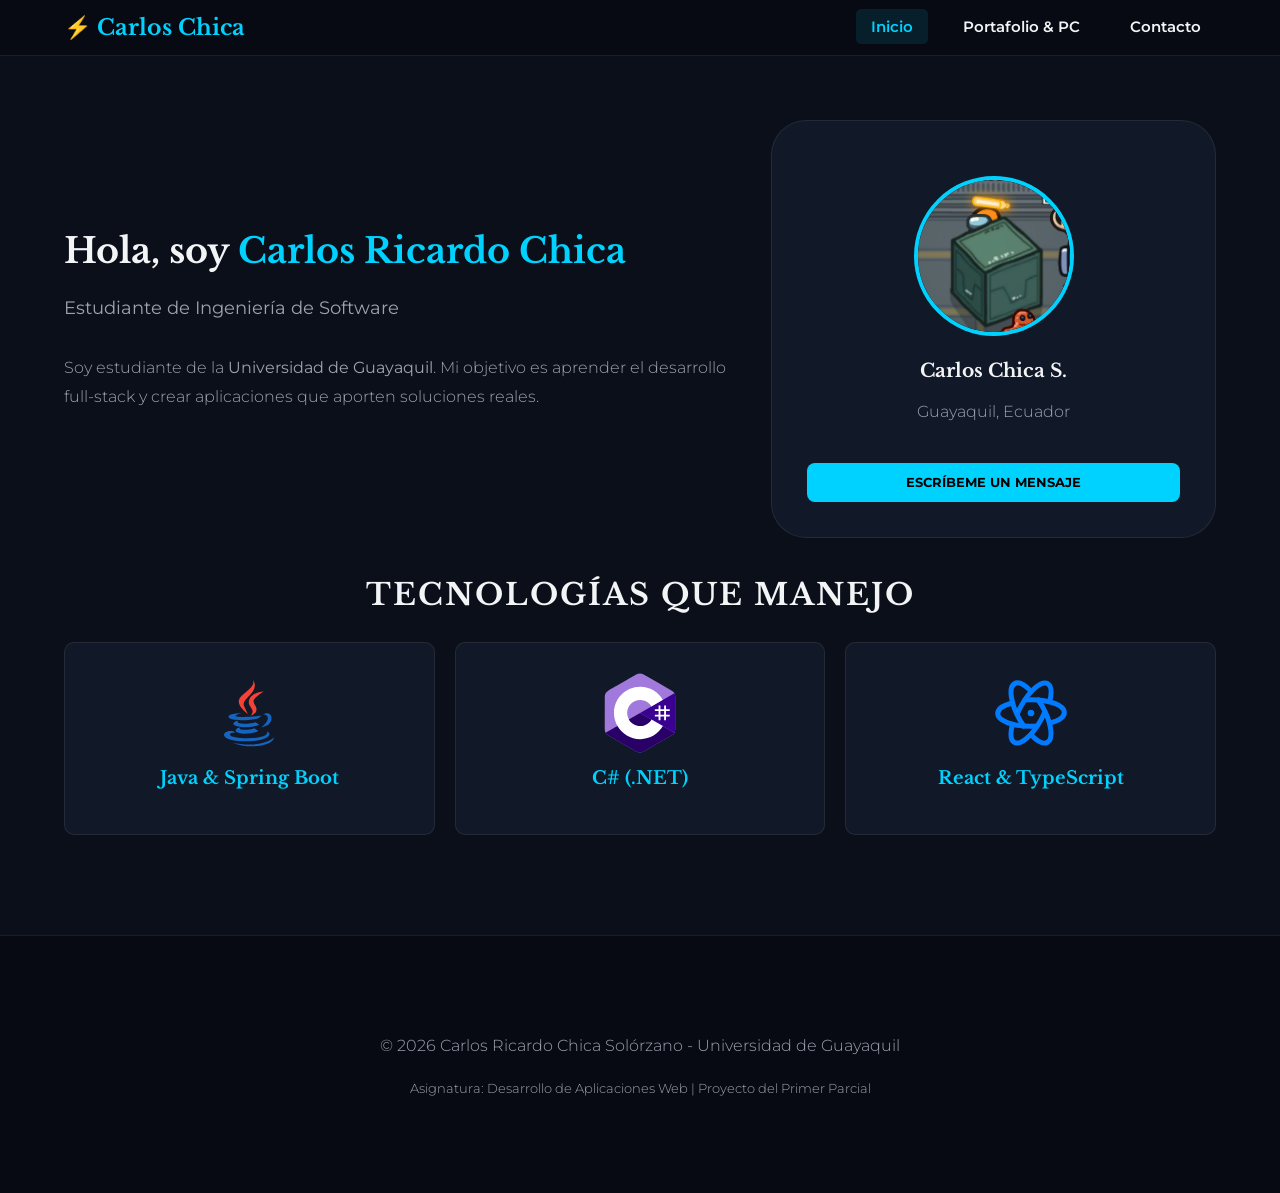
==== index.html @ 8f32634f "portafolio" ====
<!doctype html>
<html lang="es">
  <head>
    <meta charset="UTF-8" />
    <meta name="viewport" content="width=device-width, initial-scale=1.0" />
    <title>Carlos Chica | Inicio</title>
    <link rel="preload" href="css/Normalize.css" as="style" />
    <link rel="stylesheet" href="css/Normalize.css" />
    <link rel="preconnect" href="https://fonts.googleapis.com" />
    <link rel="preconnect" href="https://fonts.gstatic.com" crossorigin />
    <link
      href="https://fonts.googleapis.com/css2?family=Libre+Baskerville:wght@400;700&family=Montserrat:wght@300;400;600;700;800&display=swap"
      rel="stylesheet"
    />
    <link rel="preload" href="css/estilos.css" as="style" />
    <link href="css/estilos.css" rel="stylesheet" />
  </head>
  <body>
    <header>
      <nav class="barra-navegacion">
        <div class="nav-container">
          <a href="index.html" class="logo">⚡ Carlos Chica</a>
          <button class="menu-toggle" onclick="toggleMenu()">☰</button>
          <ul class="enlaces-nav" id="menu-links">
            <li><a href="index.html" class="activo">Inicio</a></li>
            <li><a href="portafolio.html">Portafolio &amp; PC</a></li>
            <li><a href="contacto.html">Contacto</a></li>
          </ul>
        </div>
      </nav>
    </header>

    <main class="contenedor">
      <section class="hero-section">
        <div class="hero-contenido">
          <h1>Hola, soy <span>Carlos Ricardo Chica</span></h1>
          <p class="hero-subtitulo">Estudiante de Ingeniería de Software</p>
          <p>
            Soy estudiante de la <strong>Universidad de Guayaquil</strong>. Mi
            objetivo es aprender el desarrollo full-stack y crear aplicaciones
            que aporten soluciones reales.
          </p>
        </div>

        <div class="perfil-card">
          <img
            src="public/imagen_deber.png"
            alt="Foto de perfil"
            class="foto-perfil"
          />
          <h3>Carlos Chica S.</h3>
          <p>Guayaquil, Ecuador</p>
          <a
            href="contacto.html"
            class="btn-enviar"
            style="
              padding: 1.2rem;
              font-size: 1.3rem;
              margin-top: 2rem;
              display: inline-block;
              text-decoration: none;
            "
          >
            Escríbeme un mensaje
          </a>
        </div>
      </section>

      <section class="seccion-tecnologias">
        <h2>Tecnologías que manejo</h2>
        <div class="lenguajes">
          <article class="lenguaje">
            <img src="public/java.svg" alt="Java" />
            <h3>Java &amp; Spring Boot</h3>
          </article>
          <article class="lenguaje">
            <img src="public/logo.svg" alt="C# .NET" />
            <h3>C# (.NET)</h3>
          </article>
          <article class="lenguaje">
            <img src="public/react.svg" alt="React" />
            <h3>React &amp; TypeScript</h3>
          </article>
        </div>
      </section>
    </main>

    <footer>
      <div class="contenedor">
        <p>© 2026 Carlos Ricardo Chica Solórzano - Universidad de Guayaquil</p>
        <p
          style="
            font-size: 1.3rem;
            margin-top: 10px;
            color: var(--texto-secundario);
          "
        >
          Asignatura: Desarrollo de Aplicaciones Web | Proyecto del Primer
          Parcial
        </p>
      </div>
    </footer>

    <script src="js/app.js"></script>
  </body>
</html>
---- css/estilos.css ----
:root {
  --bg-principal: #0b0f19;
  --bg-tarjeta: #111827;
  --bg-navegacion: #070a12;
  --texto-principal: #f3f4f6;
  --texto-secundario: #9ca3af;
  --primario: #00d2ff;
  --acento: #ff6b6b;
  --exito: #10b981;
  --borde: rgba(255, 255, 255, 0.08);
  --fuente-titulo: "Libre Baskerville", serif;
  --fuente-cuerpo: "Montserrat", sans-serif;
}

html {
  font-size: 62.5%;
  box-sizing: border-box;
  scroll-behavior: smooth;
}

body {
  font-size: 1.6rem;
  font-family: var(--fuente-cuerpo);
  background-color: var(--bg-principal);
  color: var(--texto-principal);
  margin: 0;
}

*,
*:before,
*:after {
  box-sizing: inherit;
}

h1,
h2,
h3 {
  font-family: var(--fuente-titulo);
  margin: 0 0 1.5rem 0;
}

p {
  line-height: 1.8;
  color: var(--texto-secundario);
  font-weight: 300;
}

.contenedor {
  max-width: 120rem;
  width: 90%;
  margin: 0 auto;
  padding: 4rem 0;
}

main.contenedor {
  padding-top: 12rem;
}

/* --- NAVEGACION --- */
.barra-navegacion {
  position: fixed;
  top: 0;
  left: 0;
  width: 100%;
  background-color: var(--bg-navegacion);
  border-bottom: 1px solid var(--borde);
  z-index: 1000;
}

.nav-container {
  display: flex;
  justify-content: space-between;
  align-items: center;
  max-width: 120rem;
  width: 90%;
  margin: 0 auto;
  padding: 1.5rem 0;
}

.logo {
  font-family: var(--fuente-titulo);
  font-weight: 700;
  font-size: 2.2rem;
  color: var(--primario);
  text-decoration: none;
}

.enlaces-nav {
  display: flex;
  align-items: center;
  gap: 2rem;
  list-style: none;
  margin: 0;
  padding: 0;
}

.enlaces-nav a {
  color: var(--texto-principal);
  text-decoration: none;
  font-weight: 600;
  font-size: 1.5rem;
  padding: 0.8rem 1.5rem;
  border-radius: 0.5rem;
}

.enlaces-nav a:hover,
.enlaces-nav a.activo {
  color: var(--primario);
  background-color: rgba(0, 210, 255, 0.1);
}

.menu-toggle {
  display: none;
  background: none;
  border: none;
  color: var(--texto-principal);
  font-size: 2.5rem;
  cursor: pointer;
}

/* --- HERO --- */
.hero-section {
  display: grid;
  grid-template-columns: 1fr;
  gap: 4rem;
  align-items: center;
}

@media (min-width: 768px) {
  .hero-section {
    grid-template-columns: 1.2fr 0.8fr;
  }
}

.hero-contenido h1 {
  font-size: 3.5rem;
  line-height: 1.2;
  margin-bottom: 2rem;
}

.hero-contenido h1 span {
  color: var(--primario);
}

.hero-subtitulo {
  font-size: 1.8rem;
  font-weight: 400;
  margin-bottom: 3rem;
  color: var(--texto-secundario);
}

.perfil-card {
  background-color: var(--bg-tarjeta);
  border-radius: 3.5rem;
  padding: 3.5rem;
  text-align: center;
  border: 1px solid var(--borde);
}

.foto-perfil {
  width: 160px;
  height: 160px;
  border-radius: 50%;
  object-fit: cover;
  border: 4px solid var(--primario);
  margin: 2rem auto;
}

/* --- TECNOLOGIAS --- */
.seccion-tecnologias h2 {
  padding-top: 4rem;
  text-align: center;
  font-size: 3rem;
  text-transform: uppercase;
  letter-spacing: 2px;
  margin-bottom: 3rem;
}

.lenguajes {
  display: grid;
  grid-template-columns: 1fr;
  gap: 2rem;
}

@media (min-width: 768px) {
  .lenguajes {
    grid-template-columns: repeat(3, 1fr);
  }
}

.lenguaje {
  display: flex;
  flex-direction: column;
  align-items: center;
  background-color: var(--bg-tarjeta);
  padding: 3rem;
  border-radius: 1rem;
  border: 1px solid var(--borde);
}

.lenguaje img {
  height: 8rem;
  width: 8rem;
  margin-bottom: 1.5rem;
}

.lenguaje h3 {
  color: var(--primario);
  font-size: 1.8rem;
}

/* --- TITULO DE SECCION --- */
.seccion-titulo {
  text-align: center;
  margin-bottom: 4rem;
}

.seccion-titulo h2 {
  font-size: 3rem;
  text-transform: uppercase;
  letter-spacing: 2px;
}

/* --- CAROUSEL --- */
.carousel-container {
  position: relative;
  max-width: 800px;
  margin: 0 auto 5rem;
  overflow: hidden;
  border-radius: 1rem;
  border: 1px solid var(--borde);
}

.carousel-slides {
  display: flex;
  transition: transform 0.5s ease;
}

.slide {
  min-width: 100%;
  position: relative;
  aspect-ratio: 16/9;
  background-color: #000;
}

.slide img {
  width: 100%;
  height: 100%;
  object-fit: cover;
  opacity: 0.65;
}

.slide-caption {
  position: absolute;
  bottom: 0;
  left: 0;
  width: 100%;
  padding: 3rem;
  background: linear-gradient(transparent, rgba(0, 0, 0, 0.85));
  color: #fff;
}

.slide-caption h3 {
  font-size: 2.2rem;
  color: var(--primario);
  margin-bottom: 0.5rem;
}

.carousel-btn {
  position: absolute;
  top: 50%;
  transform: translateY(-50%);
  background-color: rgba(0, 0, 0, 0.6);
  color: #fff;
  border: none;
  width: 45px;
  height: 45px;
  border-radius: 50%;
  cursor: pointer;
  font-size: 1.8rem;
  z-index: 10;
}

.carousel-btn:hover {
  background-color: var(--primario);
}

.carousel-btn.prev {
  left: 15px;
}
.carousel-btn.next {
  right: 15px;
}

.carousel-dots {
  position: absolute;
  bottom: 20px;
  left: 50%;
  transform: translateX(-50%);
  display: flex;
  gap: 1rem;
  z-index: 10;
}

.dot {
  width: 10px;
  height: 10px;
  border-radius: 50%;
  background-color: rgba(255, 255, 255, 0.4);
  cursor: pointer;
}

.dot.activo {
  background-color: var(--primario);
}

/* --- HARDWARE --- */
.hardware-grid {
  display: grid;
  grid-template-columns: 1fr;
  gap: 3rem;
  margin-top: 3rem;
}

@media (min-width: 768px) {
  .hardware-grid {
    grid-template-columns: repeat(3, 1fr);
  }
}

.hardware-card {
  background-color: var(--bg-tarjeta);
  border-radius: 1rem;
  padding: 2.5rem;
  border: 1px solid var(--borde);
}

.hardware-card h3 {
  color: var(--primario);
  font-size: 1.8rem;
  border-bottom: 1px solid var(--borde);
  padding-bottom: 0.8rem;
  margin-bottom: 1.5rem;
}

/* --- FORMULARIO --- */
.form-contenedor {
  background-color: var(--bg-tarjeta);
  border-radius: 1rem;
  padding: 4rem;
  max-width: 650px;
  margin: 0 auto;
  border: 1px solid var(--borde);
}

.formulario fieldset {
  border: none;
}

.formulario legend {
  text-align: center;
  font-size: 1.8rem;
  text-transform: uppercase;
  font-weight: 700;
  margin-bottom: 2rem;
  color: var(--primario);
}

.campo {
  margin-bottom: 2.5rem;
}

.campo textarea {
  height: 15rem;
  resize: none;
}

.campo label {
  display: block;
  font-weight: 600;
  margin-bottom: 1rem;
  font-size: 1.4rem;
  color: var(--texto-principal);
}

.input-text {
  width: 100%;
  padding: 1.5rem;
  background-color: var(--bg-principal);
  border: 1px solid var(--borde);
  color: var(--texto-principal);
  border-radius: 0.8rem;
  font-family: var(--fuente-cuerpo);
  font-size: 1.5rem;
}

.input-text:focus {
  outline: none;
  border-color: var(--primario);
}

.enviar {
  margin-top: 1rem;
}

.btn-enviar {
  background-color: var(--primario);
  color: #000;
  border: none;
  padding: 1.8rem 3rem;
  font-size: 1.5rem;
  font-weight: 700;
  text-transform: uppercase;
  border-radius: 0.8rem;
  width: 100%;
  cursor: pointer;
}

/* --- MENSAJES DINAMICOS --- */
.error {
  background-color: var(--acento);
  color: #fff;
  text-align: center;
  padding: 1.5rem;
  margin-top: 2rem;
  font-weight: 700;
  border-radius: 1rem;
  font-size: 1.4rem;
}

.correcto {
  background-color: var(--exito);
  color: #fff;
  text-align: center;
  padding: 1.5rem;
  margin-top: 2rem;
  font-weight: 700;
  border-radius: 1rem;
  font-size: 1.4rem;
}

/* --- FOOTER --- */
footer {
  background-color: var(--bg-navegacion);
  border-top: 1px solid var(--borde);
  padding: 4rem 0;
  text-align: center;
  margin-top: 6rem;
}

/* --- RESPONSIVE --- */
@media (max-width: 768px) {
  .enlaces-nav {
    display: none;
    flex-direction: column;
    position: absolute;
    top: 100%;
    left: 0;
    width: 100%;
    background-color: var(--bg-navegacion);
    padding: 2rem 0;
    border-bottom: 1px solid var(--borde);
  }

  .enlaces-nav.activo {
    display: flex;
  }

  .menu-toggle {
    display: block;
  }
}
---- css/estilos.css ----
:root {
  --bg-principal: #0b0f19;
  --bg-tarjeta: #111827;
  --bg-navegacion: #070a12;
  --texto-principal: #f3f4f6;
  --texto-secundario: #9ca3af;
  --primario: #00d2ff;
  --acento: #ff6b6b;
  --exito: #10b981;
  --borde: rgba(255, 255, 255, 0.08);
  --fuente-titulo: "Libre Baskerville", serif;
  --fuente-cuerpo: "Montserrat", sans-serif;
}

html {
  font-size: 62.5%;
  box-sizing: border-box;
  scroll-behavior: smooth;
}

body {
  font-size: 1.6rem;
  font-family: var(--fuente-cuerpo);
  background-color: var(--bg-principal);
  color: var(--texto-principal);
  margin: 0;
}

*,
*:before,
*:after {
  box-sizing: inherit;
}

h1,
h2,
h3 {
  font-family: var(--fuente-titulo);
  margin: 0 0 1.5rem 0;
}

p {
  line-height: 1.8;
  color: var(--texto-secundario);
  font-weight: 300;
}

.contenedor {
  max-width: 120rem;
  width: 90%;
  margin: 0 auto;
  padding: 4rem 0;
}

main.contenedor {
  padding-top: 12rem;
}

/* --- NAVEGACION --- */
.barra-navegacion {
  position: fixed;
  top: 0;
  left: 0;
  width: 100%;
  background-color: var(--bg-navegacion);
  border-bottom: 1px solid var(--borde);
  z-index: 1000;
}

.nav-container {
  display: flex;
  justify-content: space-between;
  align-items: center;
  max-width: 120rem;
  width: 90%;
  margin: 0 auto;
  padding: 1.5rem 0;
}

.logo {
  font-family: var(--fuente-titulo);
  font-weight: 700;
  font-size: 2.2rem;
  color: var(--primario);
  text-decoration: none;
}

.enlaces-nav {
  display: flex;
  align-items: center;
  gap: 2rem;
  list-style: none;
  margin: 0;
  padding: 0;
}

.enlaces-nav a {
  color: var(--texto-principal);
  text-decoration: none;
  font-weight: 600;
  font-size: 1.5rem;
  padding: 0.8rem 1.5rem;
  border-radius: 0.5rem;
}

.enlaces-nav a:hover,
.enlaces-nav a.activo {
  color: var(--primario);
  background-color: rgba(0, 210, 255, 0.1);
}

.menu-toggle {
  display: none;
  background: none;
  border: none;
  color: var(--texto-principal);
  font-size: 2.5rem;
  cursor: pointer;
}

/* --- HERO --- */
.hero-section {
  display: grid;
  grid-template-columns: 1fr;
  gap: 4rem;
  align-items: center;
}

@media (min-width: 768px) {
  .hero-section {
    grid-template-columns: 1.2fr 0.8fr;
  }
}

.hero-contenido h1 {
  font-size: 3.5rem;
  line-height: 1.2;
  margin-bottom: 2rem;
}

.hero-contenido h1 span {
  color: var(--primario);
}

.hero-subtitulo {
  font-size: 1.8rem;
  font-weight: 400;
  margin-bottom: 3rem;
  color: var(--texto-secundario);
}

.perfil-card {
  background-color: var(--bg-tarjeta);
  border-radius: 3.5rem;
  padding: 3.5rem;
  text-align: center;
  border: 1px solid var(--borde);
}

.foto-perfil {
  width: 160px;
  height: 160px;
  border-radius: 50%;
  object-fit: cover;
  border: 4px solid var(--primario);
  margin: 2rem auto;
}

/* --- TECNOLOGIAS --- */
.seccion-tecnologias h2 {
  padding-top: 4rem;
  text-align: center;
  font-size: 3rem;
  text-transform: uppercase;
  letter-spacing: 2px;
  margin-bottom: 3rem;
}

.lenguajes {
  display: grid;
  grid-template-columns: 1fr;
  gap: 2rem;
}

@media (min-width: 768px) {
  .lenguajes {
    grid-template-columns: repeat(3, 1fr);
  }
}

.lenguaje {
  display: flex;
  flex-direction: column;
  align-items: center;
  background-color: var(--bg-tarjeta);
  padding: 3rem;
  border-radius: 1rem;
  border: 1px solid var(--borde);
}

.lenguaje img {
  height: 8rem;
  width: 8rem;
  margin-bottom: 1.5rem;
}

.lenguaje h3 {
  color: var(--primario);
  font-size: 1.8rem;
}

/* --- TITULO DE SECCION --- */
.seccion-titulo {
  text-align: center;
  margin-bottom: 4rem;
}

.seccion-titulo h2 {
  font-size: 3rem;
  text-transform: uppercase;
  letter-spacing: 2px;
}

/* --- CAROUSEL --- */
.carousel-container {
  position: relative;
  max-width: 800px;
  margin: 0 auto 5rem;
  overflow: hidden;
  border-radius: 1rem;
  border: 1px solid var(--borde);
}

.carousel-slides {
  display: flex;
  transition: transform 0.5s ease;
}

.slide {
  min-width: 100%;
  position: relative;
  aspect-ratio: 16/9;
  background-color: #000;
}

.slide img {
  width: 100%;
  height: 100%;
  object-fit: cover;
  opacity: 0.65;
}

.slide-caption {
  position: absolute;
  bottom: 0;
  left: 0;
  width: 100%;
  padding: 3rem;
  background: linear-gradient(transparent, rgba(0, 0, 0, 0.85));
  color: #fff;
}

.slide-caption h3 {
  font-size: 2.2rem;
  color: var(--primario);
  margin-bottom: 0.5rem;
}

.carousel-btn {
  position: absolute;
  top: 50%;
  transform: translateY(-50%);
  background-color: rgba(0, 0, 0, 0.6);
  color: #fff;
  border: none;
  width: 45px;
  height: 45px;
  border-radius: 50%;
  cursor: pointer;
  font-size: 1.8rem;
  z-index: 10;
}

.carousel-btn:hover {
  background-color: var(--primario);
}

.carousel-btn.prev {
  left: 15px;
}
.carousel-btn.next {
  right: 15px;
}

.carousel-dots {
  position: absolute;
  bottom: 20px;
  left: 50%;
  transform: translateX(-50%);
  display: flex;
  gap: 1rem;
  z-index: 10;
}

.dot {
  width: 10px;
  height: 10px;
  border-radius: 50%;
  background-color: rgba(255, 255, 255, 0.4);
  cursor: pointer;
}

.dot.activo {
  background-color: var(--primario);
}

/* --- HARDWARE --- */
.hardware-grid {
  display: grid;
  grid-template-columns: 1fr;
  gap: 3rem;
  margin-top: 3rem;
}

@media (min-width: 768px) {
  .hardware-grid {
    grid-template-columns: repeat(3, 1fr);
  }
}

.hardware-card {
  background-color: var(--bg-tarjeta);
  border-radius: 1rem;
  padding: 2.5rem;
  border: 1px solid var(--borde);
}

.hardware-card h3 {
  color: var(--primario);
  font-size: 1.8rem;
  border-bottom: 1px solid var(--borde);
  padding-bottom: 0.8rem;
  margin-bottom: 1.5rem;
}

/* --- FORMULARIO --- */
.form-contenedor {
  background-color: var(--bg-tarjeta);
  border-radius: 1rem;
  padding: 4rem;
  max-width: 650px;
  margin: 0 auto;
  border: 1px solid var(--borde);
}

.formulario fieldset {
  border: none;
}

.formulario legend {
  text-align: center;
  font-size: 1.8rem;
  text-transform: uppercase;
  font-weight: 700;
  margin-bottom: 2rem;
  color: var(--primario);
}

.campo {
  margin-bottom: 2.5rem;
}

.campo textarea {
  height: 15rem;
  resize: none;
}

.campo label {
  display: block;
  font-weight: 600;
  margin-bottom: 1rem;
  font-size: 1.4rem;
  color: var(--texto-principal);
}

.input-text {
  width: 100%;
  padding: 1.5rem;
  background-color: var(--bg-principal);
  border: 1px solid var(--borde);
  color: var(--texto-principal);
  border-radius: 0.8rem;
  font-family: var(--fuente-cuerpo);
  font-size: 1.5rem;
}

.input-text:focus {
  outline: none;
  border-color: var(--primario);
}

.enviar {
  margin-top: 1rem;
}

.btn-enviar {
  background-color: var(--primario);
  color: #000;
  border: none;
  padding: 1.8rem 3rem;
  font-size: 1.5rem;
  font-weight: 700;
  text-transform: uppercase;
  border-radius: 0.8rem;
  width: 100%;
  cursor: pointer;
}

/* --- MENSAJES DINAMICOS --- */
.error {
  background-color: var(--acento);
  color: #fff;
  text-align: center;
  padding: 1.5rem;
  margin-top: 2rem;
  font-weight: 700;
  border-radius: 1rem;
  font-size: 1.4rem;
}

.correcto {
  background-color: var(--exito);
  color: #fff;
  text-align: center;
  padding: 1.5rem;
  margin-top: 2rem;
  font-weight: 700;
  border-radius: 1rem;
  font-size: 1.4rem;
}

/* --- FOOTER --- */
footer {
  background-color: var(--bg-navegacion);
  border-top: 1px solid var(--borde);
  padding: 4rem 0;
  text-align: center;
  margin-top: 6rem;
}

/* --- RESPONSIVE --- */
@media (max-width: 768px) {
  .enlaces-nav {
    display: none;
    flex-direction: column;
    position: absolute;
    top: 100%;
    left: 0;
    width: 100%;
    background-color: var(--bg-navegacion);
    padding: 2rem 0;
    border-bottom: 1px solid var(--borde);
  }

  .enlaces-nav.activo {
    display: flex;
  }

  .menu-toggle {
    display: block;
  }
}
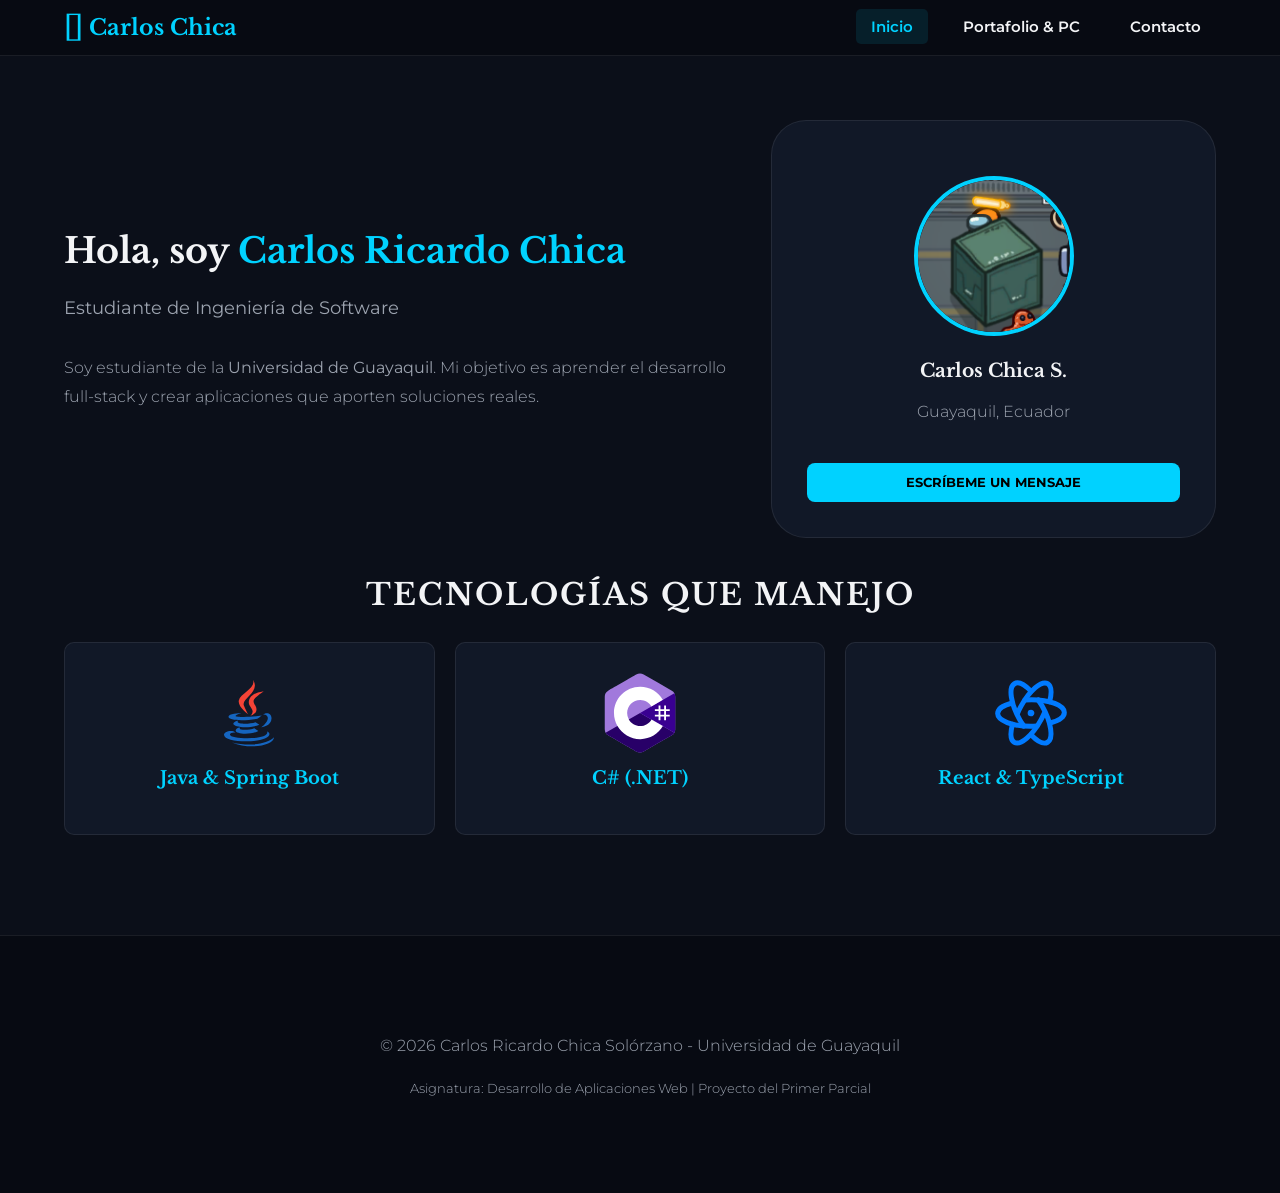
==== commit 7e33c3ff: "actualizacion de archivos" ====
--- a/index.html
+++ b/index.html
@@ -19,7 +19,7 @@
     <header>
       <nav class="barra-navegacion">
         <div class="nav-container">
-          <a href="index.html" class="logo">⚡ Carlos Chica</a>
+          <a href="index.html" class="logo">🫩 Carlos Chica</a>
           <button class="menu-toggle" onclick="toggleMenu()">☰</button>
           <ul class="enlaces-nav" id="menu-links">
             <li><a href="index.html" class="activo">Inicio</a></li>
--- a/css/estilos.css
+++ b/css/estilos.css
@@ -292,28 +292,6 @@
   right: 15px;
 }
 
-.carousel-dots {
-  position: absolute;
-  bottom: 20px;
-  left: 50%;
-  transform: translateX(-50%);
-  display: flex;
-  gap: 1rem;
-  z-index: 10;
-}
-
-.dot {
-  width: 10px;
-  height: 10px;
-  border-radius: 50%;
-  background-color: rgba(255, 255, 255, 0.4);
-  cursor: pointer;
-}
-
-.dot.activo {
-  background-color: var(--primario);
-}
-
 /* --- HARDWARE --- */
 .hardware-grid {
   display: grid;
@@ -439,7 +417,6 @@
   font-size: 1.4rem;
 }
 
-/* --- FOOTER --- */
 footer {
   background-color: var(--bg-navegacion);
   border-top: 1px solid var(--borde);
--- a/css/estilos.css
+++ b/css/estilos.css
@@ -292,28 +292,6 @@
   right: 15px;
 }
 
-.carousel-dots {
-  position: absolute;
-  bottom: 20px;
-  left: 50%;
-  transform: translateX(-50%);
-  display: flex;
-  gap: 1rem;
-  z-index: 10;
-}
-
-.dot {
-  width: 10px;
-  height: 10px;
-  border-radius: 50%;
-  background-color: rgba(255, 255, 255, 0.4);
-  cursor: pointer;
-}
-
-.dot.activo {
-  background-color: var(--primario);
-}
-
 /* --- HARDWARE --- */
 .hardware-grid {
   display: grid;
@@ -439,7 +417,6 @@
   font-size: 1.4rem;
 }
 
-/* --- FOOTER --- */
 footer {
   background-color: var(--bg-navegacion);
   border-top: 1px solid var(--borde);
